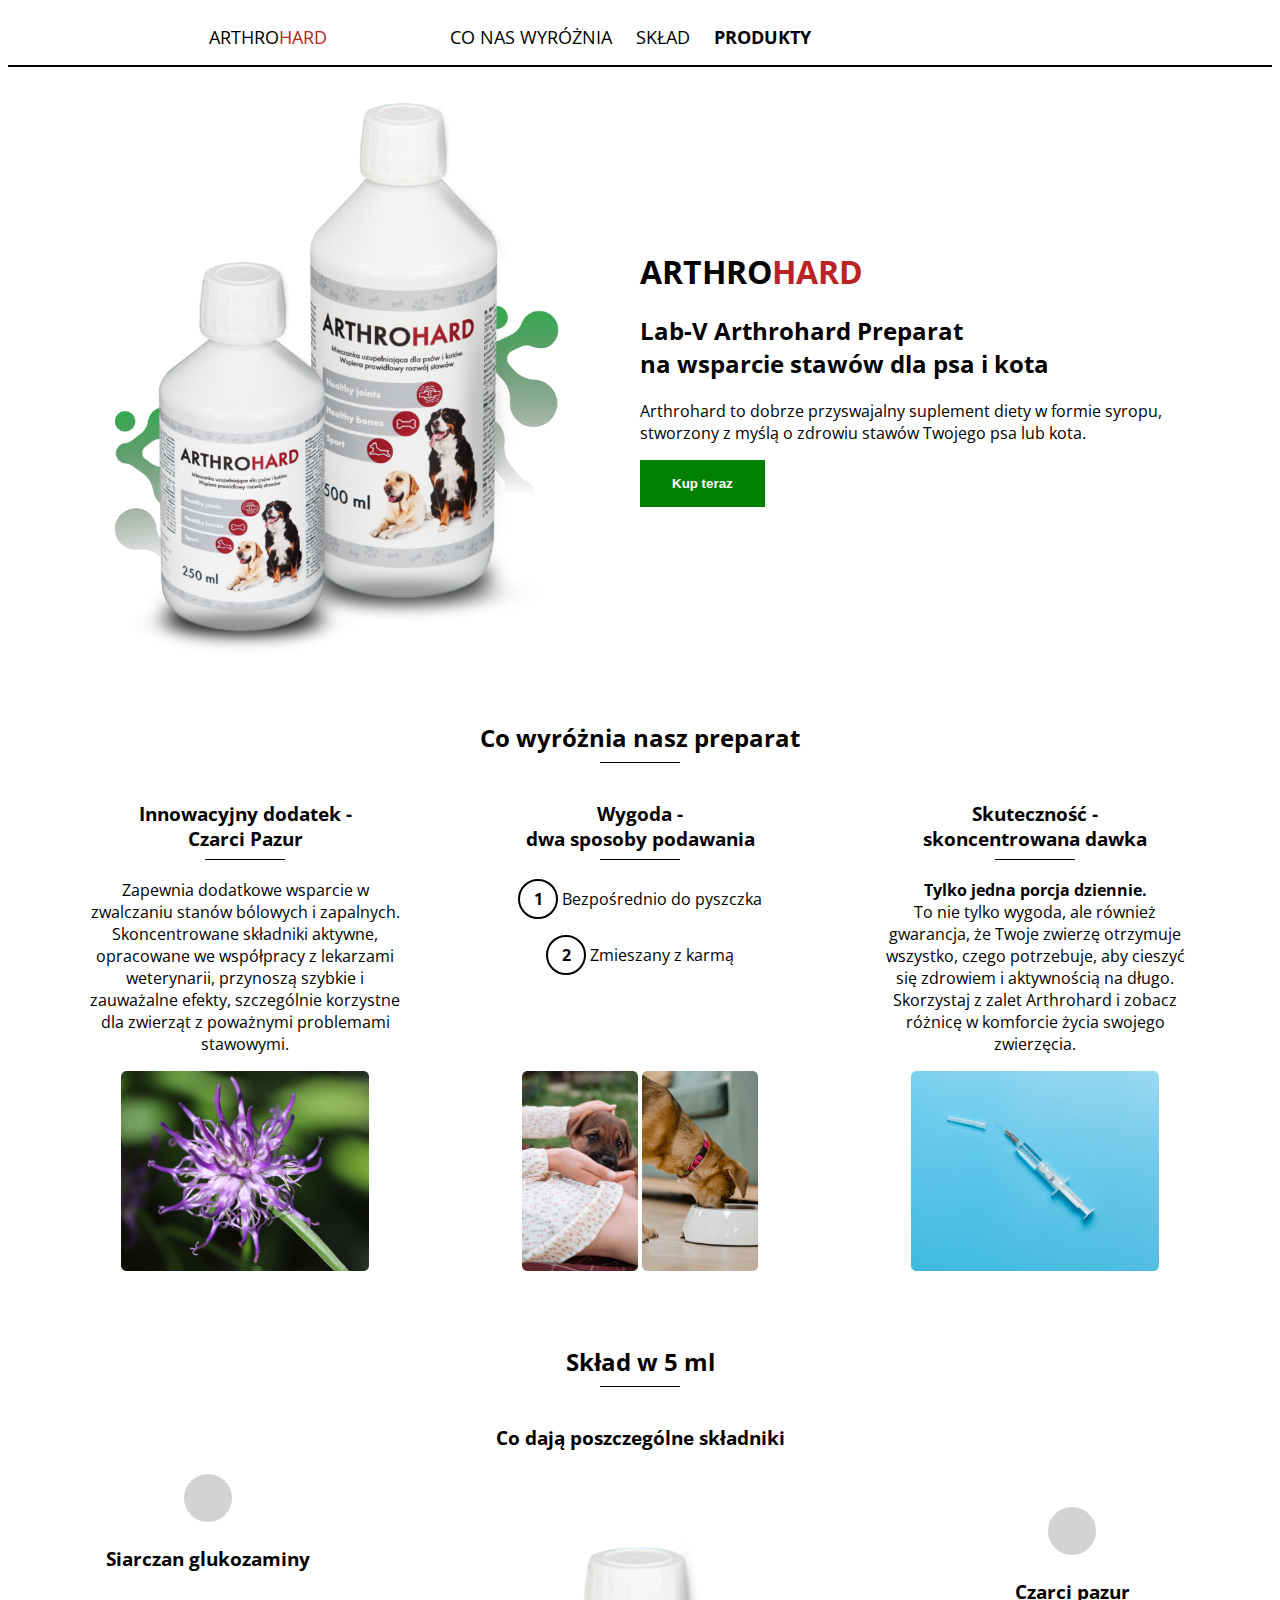
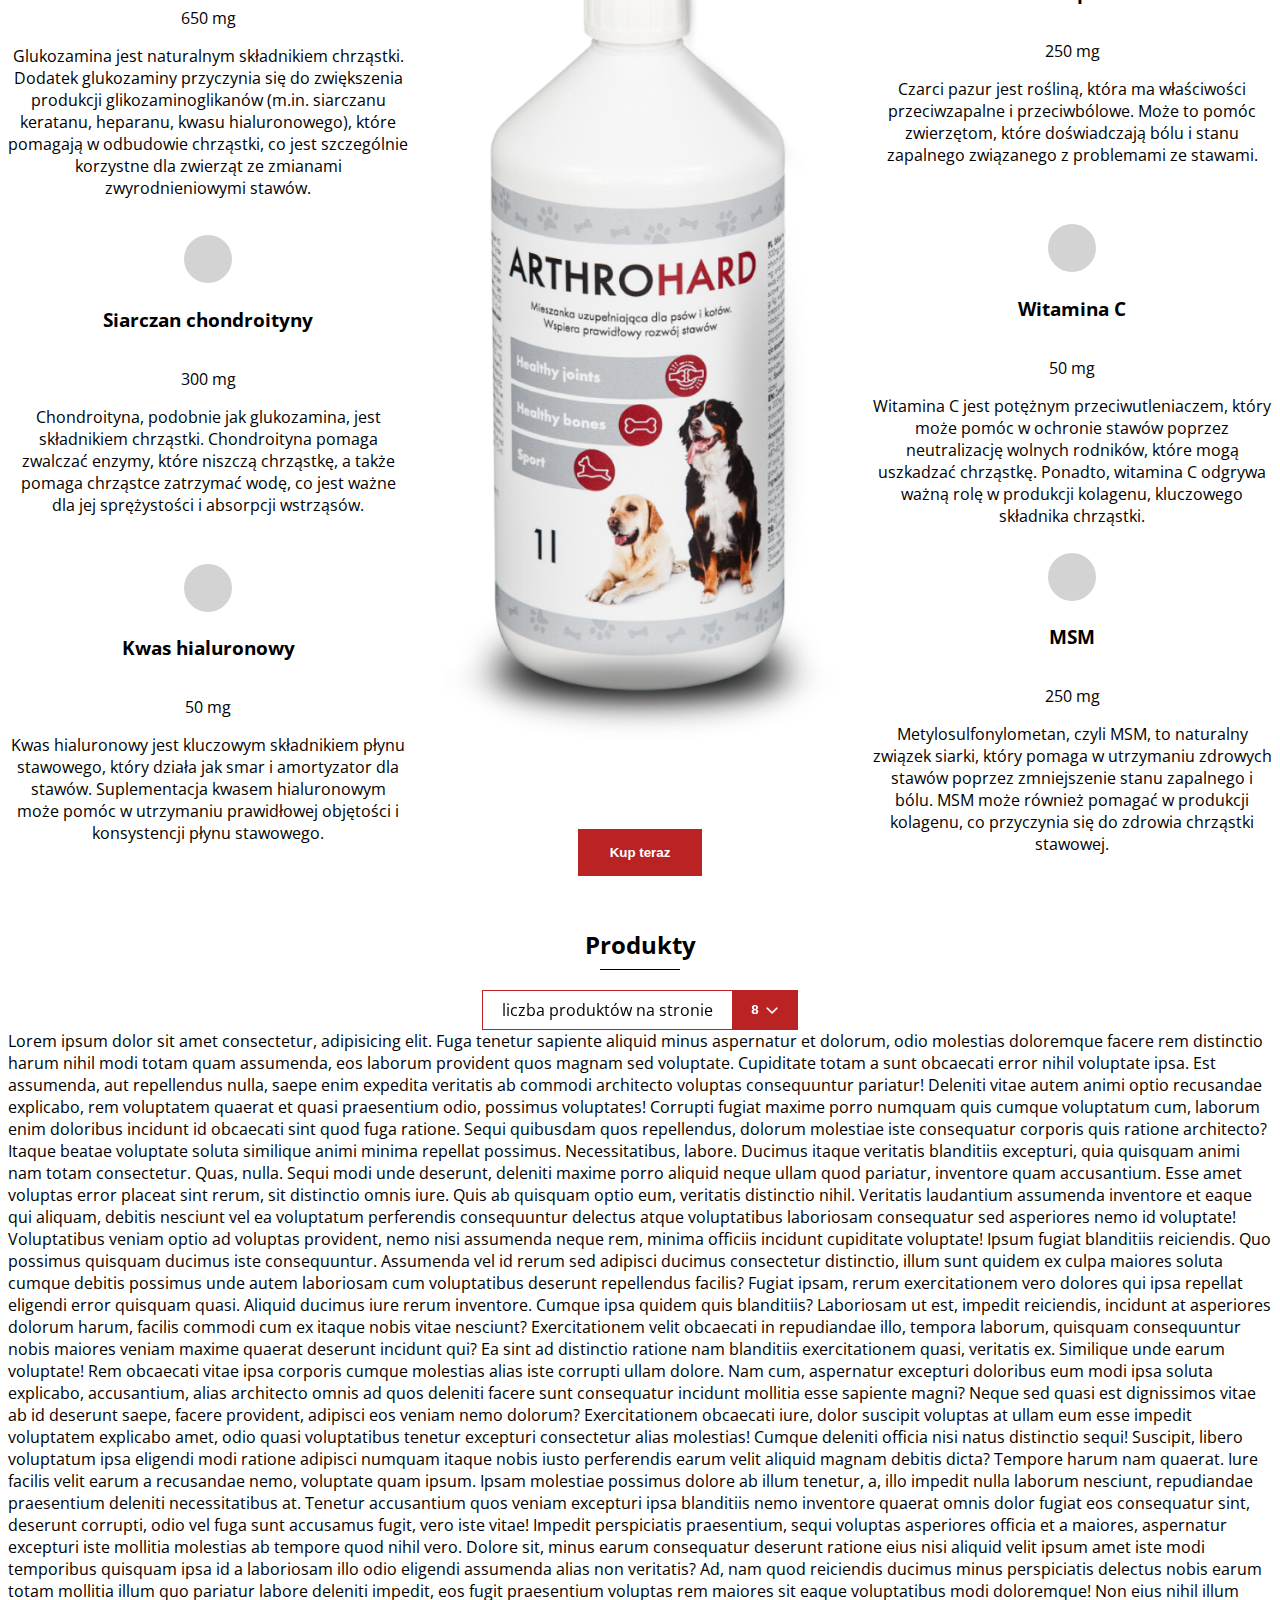
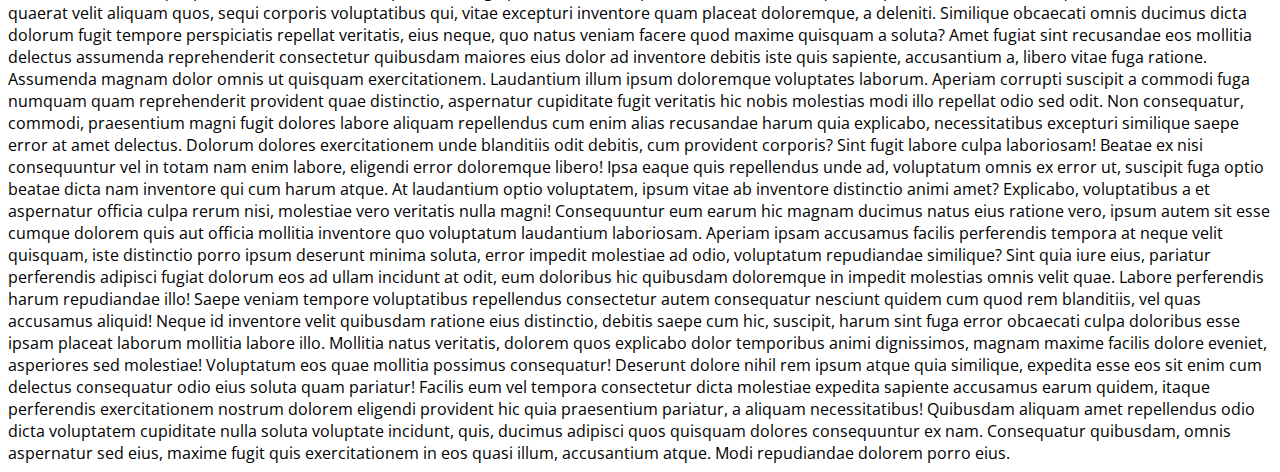
==== Zadanie 01/index.html @ 2ab24197 "ver 1.0" ====
<!DOCTYPE html>
<html lang="pl">
<head>
    <meta charset="UTF-8">
    <meta name="viewport" content="width=device-width, initial-scale=1.0">
    <title>ARTHROHARD</title>
    <link rel="preconnect" href="https://fonts.googleapis.com">
    <link rel="preconnect" href="https://fonts.gstatic.com" crossorigin>
    <link href="https://fonts.googleapis.com/css2?family=Open+Sans&family=Roboto:wght@400;700&display=swap" rel="stylesheet">
    <link rel="stylesheet" href="styles/styles.css">
</head>
<body>
    <header>
        <div id="logo">
            <span id="logo-scroll-to-top">ARTHRO<span class="logo-red-substring">HARD</span></span>
        </div>
        <nav>
            <ul>
                <li id="nav-stand-out-item">CO NAS <br class="br-hidden-by-default">WYRÓŻNIA</li>
                <li id="nav-ingredients-item">SKŁAD</li>
                <li id="nav-products-item"><strong>PRODUKTY</strong></li>
            </ul>
        </nav>
    </header>
    <div id="body-flex-wrapper">
        <div id="body-wrapper">
            <main id="top">
                <div id="main-img">
                    <img src="images/main-product.png" alt="Produkt marki ARTHROHARD">
                </div>
                <div id="main-info">
                    <div id="main-info-wrapper">
                        <h1>ARTHRO<span class="logo-red-substring">HARD</span></h1>
                        <h2>Lab-V Arthrohard Preparat
                            <br class="main-header-line-break">
                            na wsparcie stawów dla psa i&nbsp;kota
                        </h2>
                        <p>Arthrohard to dobrze przyswajalny suplement diety w formie syropu,
                            <br class="main-line-break">
                            stworzony z myślą o zdrowiu stawów Twojego psa lub kota.
                        </p>
                        <button id="buy-now-button">Kup teraz</button>
                    </div>
                </div>
            </main>
            <section id="stand-out">
                <div class="section-h2-wrapper">
                    <h2>Co wyróżnia nasz preparat</h2>
                </div>
                <div class="section-content">
                    <div class="stand-out-flex-wrapper">
                        <div class="stand-out-item" data-data="innovative">
                            <h3>Innowacyjny dodatek -
                            <br>Czarci Pazur</h3>
                            <p>
                                Zapewnia dodatkowe wsparcie w zwalczaniu stanów bólowych i zapalnych. Skoncentrowane składniki aktywne, opracowane we współpracy z lekarzami weterynarii, przynoszą szybkie i zauważalne efekty, szczególnie korzystne dla zwierząt z poważnymi problemami stawowymi.
                            </p>
                            <div class="stand-out-img-direct hide unactive-border-bottom">
                                <img src="images/stand-out-innovative.png" alt="Czarci Pazur">
                            </div>
                        </div>
                        <div class="stand-out-item" data-data="comfort">
                            <h3>Wygoda -
                            <br>dwa sposoby podawania</h3>
                            <ol>
                                <li><span class="numberCircle">1</span> Bezpośrednio do pyszczka</li>
                                <li><div class="numberCircle">2</div> Zmieszany z karmą</li>
                            </ol>
                            <div class="stand-out-img-direct hide unactive-border-bottom">
                                <img src="images/stand-out-comfort-1.png" alt="Pies">
                                <img src="images/stand-out-comfort-2.png" alt="Pies">
                            </div>
                        </div>
                        <div class="stand-out-item" data-data="efficiency">
                            <h3>Skuteczność -
                            <br>skoncentrowana dawka</h3>
                            <p>
                                <strong>Tylko jedna porcja dziennie.</strong>
                                <br>To nie tylko wygoda, ale również gwarancja, że Twoje zwierzę otrzymuje wszystko, czego potrzebuje, aby cieszyć się zdrowiem i aktywnością na długo. Skorzystaj z zalet Arthrohard i zobacz różnicę w komforcie życia swojego zwierzęcia.
                            </p>
                            <div class="stand-out-img-direct hide unactive-border-bottom">
                                <img src="images/stand-out-efficiency.png" alt="Strzykawka">
                            </div>
                        </div>
                    </div>
                    <div class="section-images">
                        <div class="stand-out-item unactive-border-bottom" data-data="innovative">
                            <img src="images/stand-out-innovative.png" alt="Czarci Pazur">
                        </div>
                        <div class="stand-out-item unactive-border-bottom" data-data="comfort">
                            <img src="images/stand-out-comfort-1.png" alt="Pies">
                            <img src="images/stand-out-comfort-2.png" alt="Pies">
                        </div>
                        <div class="stand-out-item unactive-border-bottom" data-data="efficiency">
                            <img src="images/stand-out-efficiency.png" alt="Strzykawka">
                        </div>
                    </div>
                </div>
            </section>
            <section id="ingredients">
                <div class="section-h2-wrapper">
                    <h2>Skład w&nbsp;5&nbsp;ml</h2>
                </div>
                <h3>Co dają poszczególne składniki</h3>
                <div class="section-content">
                    <div class="ingredients-item grid-ingredients-i1">
                        <span class="dot"></span>
                        <div class="bottom-transition-tracker grid-unactive-border-bottom"><h3>Siarczan glukozaminy</h3></div>
                        <p>650 mg</p>
                        <p>
                            Glukozamina jest naturalnym składnikiem chrząstki. Dodatek glukozaminy przyczynia się do zwiększenia produkcji glikozaminoglikanów (m.in. siarczanu keratanu, heparanu, kwasu hialuronowego), które pomagają w odbudowie chrząstki, co jest szczególnie korzystne dla zwierząt ze zmianami zwyrodnieniowymi stawów.
                        </p>
                    </div>
                    <div class="ingredients-item grid-ingredients-i2">
                        <span class="dot"></span>
                        <div class="bottom-transition-tracker grid-unactive-border-bottom"><h3>Siarczan chondroityny</h3></div>
                        <p>300 mg</p>
                        <p>
                            Chondroityna, podobnie jak glukozamina, jest składnikiem chrząstki. Chondroityna pomaga zwalczać enzymy, które niszczą chrząstkę, a także pomaga chrząstce zatrzymać wodę, co jest ważne dla jej sprężystości i absorpcji wstrząsów.
                        </p>
                    </div>
                    <div class="ingredients-item grid-ingredients-i3">
                        <span class="dot"></span>
                        <div class="bottom-transition-tracker grid-unactive-border-bottom"><h3>Kwas hialuronowy</h3></div>
                        <p>50 mg</p>
                        <p>
                            Kwas hialuronowy jest kluczowym składnikiem płynu stawowego, który działa jak smar i amortyzator dla stawów. Suplementacja kwasem hialuronowym może pomóc w utrzymaniu prawidłowej objętości i konsystencji płynu stawowego.
                        </p>
                    </div>
                    <div class="ingredients-img grid-ingredients-img">
                        <img src="images/ingredients-bottle.png" alt="Butelka ARTHROHARD">
                        <div><button id="buy-now-button2">Kup teraz</button></div>
                    </div>
                    <div class="ingredients-item grid-ingredients-i4">
                        <span class="dot"></span>
                        <div class="bottom-transition-tracker grid-unactive-border-bottom"><h3>Czarci pazur</h3></div>
                        <p>250 mg</p>
                        <p>
                            Czarci pazur jest rośliną, która ma właściwości przeciwzapalne i przeciwbólowe. Może to pomóc zwierzętom, które doświadczają bólu i stanu zapalnego związanego z problemami ze stawami.
                        </p>
                    </div>
                    <div class="ingredients-item grid-ingredients-i5">
                        <span class="dot"></span>
                        <div class="bottom-transition-tracker grid-unactive-border-bottom"><h3>Witamina C</h3></div>
                        <p>50 mg</p>
                        <p>
                            Witamina C jest potężnym przeciwutleniaczem, który może pomóc w ochronie stawów poprzez neutralizację wolnych rodników, które mogą uszkadzać chrząstkę. Ponadto, witamina C odgrywa ważną rolę w produkcji kolagenu, kluczowego składnika chrząstki.
                        </p>
                    </div>
                    <div class="ingredients-item grid-ingredients-i6">
                        <span class="dot"></span>
                        <div class="bottom-transition-tracker grid-unactive-border-bottom"><h3>MSM</h3></div>
                        <p>250 mg</p>
                        <p>
                            Metylosulfonylometan, czyli MSM, to naturalny związek siarki, który pomaga w utrzymaniu zdrowych stawów poprzez zmniejszenie stanu zapalnego i bólu. MSM może również pomagać w produkcji kolagenu, co przyczynia się do zdrowia chrząstki stawowej.
                        </p>
                    </div>
                </div>
            </section>
            <section id="products">
                <div class="section-h2-wrapper">
                    <h2>Produkty</h2>
                </div>
                <div class="section-content">
                    <div id="num-of-viewed-products">
                        <div id="dropdown-pseudo-form">
                            <div id="dropdown-button-wrapper">
                                <div id="num-of-viewed-products-text">liczba produktów na stronie</div>
                                <button id="dropdown-button">8 <img src="images/dropdown-icon.png" alt="Menu icon"></button>
                            </div>
                            <div id="dropdown-items" class="hide-dropdown">
                                <div id="dropdown-item1">2</div>
                                <div id="dropdown-item2">4</div>
                                <div id="dropdown-item3">8</div>
                                <div id="dropdown-item4">16</div>
                            </div>
                        </div>
                    </div>
                    <div id="flex-products-wrapper">
                        
                    </div>
                    Lorem ipsum dolor sit amet consectetur, adipisicing elit. Fuga tenetur sapiente aliquid minus aspernatur et dolorum, odio molestias doloremque facere rem distinctio harum nihil modi totam quam assumenda, eos laborum provident quos magnam sed voluptate. Cupiditate totam a sunt obcaecati error nihil voluptate ipsa. Est assumenda, aut repellendus nulla, saepe enim expedita veritatis ab commodi architecto voluptas consequuntur pariatur! Deleniti vitae autem animi optio recusandae explicabo, rem voluptatem quaerat et quasi praesentium odio, possimus voluptates! Corrupti fugiat maxime porro numquam quis cumque voluptatum cum, laborum enim doloribus incidunt id obcaecati sint quod fuga ratione. Sequi quibusdam quos repellendus, dolorum molestiae iste consequatur corporis quis ratione architecto? Itaque beatae voluptate soluta similique animi minima repellat possimus. Necessitatibus, labore. Ducimus itaque veritatis blanditiis excepturi, quia quisquam animi nam totam consectetur. Quas, nulla. Sequi modi unde deserunt, deleniti maxime porro aliquid neque ullam quod pariatur, inventore quam accusantium. Esse amet voluptas error placeat sint rerum, sit distinctio omnis iure. Quis ab quisquam optio eum, veritatis distinctio nihil. Veritatis laudantium assumenda inventore et eaque qui aliquam, debitis nesciunt vel ea voluptatum perferendis consequuntur delectus atque voluptatibus laboriosam consequatur sed asperiores nemo id voluptate! Voluptatibus veniam optio ad voluptas provident, nemo nisi assumenda neque rem, minima officiis incidunt cupiditate voluptate! Ipsum fugiat blanditiis reiciendis. Quo possimus quisquam ducimus iste consequuntur. Assumenda vel id rerum sed adipisci ducimus consectetur distinctio, illum sunt quidem ex culpa maiores soluta cumque debitis possimus unde autem laboriosam cum voluptatibus deserunt repellendus facilis? Fugiat ipsam, rerum exercitationem vero dolores qui ipsa repellat eligendi error quisquam quasi. Aliquid ducimus iure rerum inventore. Cumque ipsa quidem quis blanditiis? Laboriosam ut est, impedit reiciendis, incidunt at asperiores dolorum harum, facilis commodi cum ex itaque nobis vitae nesciunt? Exercitationem velit obcaecati in repudiandae illo, tempora laborum, quisquam consequuntur nobis maiores veniam maxime quaerat deserunt incidunt qui? Ea sint ad distinctio ratione nam blanditiis exercitationem quasi, veritatis ex. Similique unde earum voluptate! Rem obcaecati vitae ipsa corporis cumque molestias alias iste corrupti ullam dolore. Nam cum, aspernatur excepturi doloribus eum modi ipsa soluta explicabo, accusantium, alias architecto omnis ad quos deleniti facere sunt consequatur incidunt mollitia esse sapiente magni? Neque sed quasi est dignissimos vitae ab id deserunt saepe, facere provident, adipisci eos veniam nemo dolorum? Exercitationem obcaecati iure, dolor suscipit voluptas at ullam eum esse impedit voluptatem explicabo amet, odio quasi voluptatibus tenetur excepturi consectetur alias molestias! Cumque deleniti officia nisi natus distinctio sequi! Suscipit, libero voluptatum ipsa eligendi modi ratione adipisci numquam itaque nobis iusto perferendis earum velit aliquid magnam debitis dicta? Tempore harum nam quaerat. Iure facilis velit earum a recusandae nemo, voluptate quam ipsum. Ipsam molestiae possimus dolore ab illum tenetur, a, illo impedit nulla laborum nesciunt, repudiandae praesentium deleniti necessitatibus at. Tenetur accusantium quos veniam excepturi ipsa blanditiis nemo inventore quaerat omnis dolor fugiat eos consequatur sint, deserunt corrupti, odio vel fuga sunt accusamus fugit, vero iste vitae! Impedit perspiciatis praesentium, sequi voluptas asperiores officia et a maiores, aspernatur excepturi iste mollitia molestias ab tempore quod nihil vero. Dolore sit, minus earum consequatur deserunt ratione eius nisi aliquid velit ipsum amet iste modi temporibus quisquam ipsa id a laboriosam illo odio eligendi assumenda alias non veritatis? Ad, nam quod reiciendis ducimus minus perspiciatis delectus nobis earum totam mollitia illum quo pariatur labore deleniti impedit, eos fugit praesentium voluptas rem maiores sit eaque voluptatibus modi doloremque! Non eius nihil illum quaerat velit aliquam quos, sequi corporis voluptatibus qui, vitae excepturi inventore quam placeat doloremque, a deleniti. Similique obcaecati omnis ducimus dicta dolorum fugit tempore perspiciatis repellat veritatis, eius neque, quo natus veniam facere quod maxime quisquam a soluta? Amet fugiat sint recusandae eos mollitia delectus assumenda reprehenderit consectetur quibusdam maiores eius dolor ad inventore debitis iste quis sapiente, accusantium a, libero vitae fuga ratione. Assumenda magnam dolor omnis ut quisquam exercitationem. Laudantium illum ipsum doloremque voluptates laborum. Aperiam corrupti suscipit a commodi fuga numquam quam reprehenderit provident quae distinctio, aspernatur cupiditate fugit veritatis hic nobis molestias modi illo repellat odio sed odit. Non consequatur, commodi, praesentium magni fugit dolores labore aliquam repellendus cum enim alias recusandae harum quia explicabo, necessitatibus excepturi similique saepe error at amet delectus. Dolorum dolores exercitationem unde blanditiis odit debitis, cum provident corporis? Sint fugit labore culpa laboriosam! Beatae ex nisi consequuntur vel in totam nam enim labore, eligendi error doloremque libero! Ipsa eaque quis repellendus unde ad, voluptatum omnis ex error ut, suscipit fuga optio beatae dicta nam inventore qui cum harum atque. At laudantium optio voluptatem, ipsum vitae ab inventore distinctio animi amet? Explicabo, voluptatibus a et aspernatur officia culpa rerum nisi, molestiae vero veritatis nulla magni! Consequuntur eum earum hic magnam ducimus natus eius ratione vero, ipsum autem sit esse cumque dolorem quis aut officia mollitia inventore quo voluptatum laudantium laboriosam. Aperiam ipsam accusamus facilis perferendis tempora at neque velit quisquam, iste distinctio porro ipsum deserunt minima soluta, error impedit molestiae ad odio, voluptatum repudiandae similique? Sint quia iure eius, pariatur perferendis adipisci fugiat dolorum eos ad ullam incidunt at odit, eum doloribus hic quibusdam doloremque in impedit molestias omnis velit quae. Labore perferendis harum repudiandae illo! Saepe veniam tempore voluptatibus repellendus consectetur autem consequatur nesciunt quidem cum quod rem blanditiis, vel quas accusamus aliquid! Neque id inventore velit quibusdam ratione eius distinctio, debitis saepe cum hic, suscipit, harum sint fuga error obcaecati culpa doloribus esse ipsam placeat laborum mollitia labore illo. Mollitia natus veritatis, dolorem quos explicabo dolor temporibus animi dignissimos, magnam maxime facilis dolore eveniet, asperiores sed molestiae! Voluptatum eos quae mollitia possimus consequatur! Deserunt dolore nihil rem ipsum atque quia similique, expedita esse eos sit enim cum delectus consequatur odio eius soluta quam pariatur! Facilis eum vel tempora consectetur dicta molestiae expedita sapiente accusamus earum quidem, itaque perferendis exercitationem nostrum dolorem eligendi provident hic quia praesentium pariatur, a aliquam necessitatibus! Quibusdam aliquam amet repellendus odio dicta voluptatem cupiditate nulla soluta voluptate incidunt, quis, ducimus adipisci quos quisquam dolores consequuntur ex nam. Consequatur quibusdam, omnis aspernatur sed eius, maxime fugit quis exercitationem in eos quasi illum, accusantium atque. Modi repudiandae dolorem porro eius.
                </div>
            </section>
        </div>
    </div>
    <script src="scripts/scripts.js"></script>
</body>
</html>
---- Zadanie 01/styles/styles.css ----
:root {
    --red: rgb(185, 35, 35);
}

body {
    font-family: "Open Sans", sans-serif;
}

img {
    max-width: 100%;
}

.hide {
    display: none !important;
}

header {
    display: flex;
    border-bottom: 2px solid black;
    padding: 1rem;
    position: sticky;
    top: 0;
    background: white;
}

#logo-scroll-to-top {
    cursor: pointer;
}

.logo-red-substring { 
    color: var(--red);
}

nav li {
    text-decoration: transparent;
    cursor: pointer;
    transition: text-decoration ease 0.5s;
}

.br-hidden-by-default {
    display: none;
}

nav ul {
    list-style-type: none;
    padding-left: 0;
    margin: 0;
    display: flex;
    gap: 1.5rem;
}

.active {
    text-decoration: underline;
    text-underline-offset: 0.3rem;
    text-decoration-thickness: 0.1rem;
}

#body-wrapper {
    display: flex;
    flex-direction: column;
    row-gap: 2rem;
}

main {
    display: flex;
}

#main-img {
    width: 50%;
}

#main-info {
    width: 50%;
}

#buy-now-button {
    background-color: green;
    border: none;
    color: white;
    padding: 1rem 2rem;
    cursor: pointer;
    font-weight: bold;
}

.section-h2-wrapper {
    display: flex;
    justify-content: center;
}

section h2::after {
    content: "";
    display: block;
    width: 5rem;
    height: 0.5rem;
    margin: 0 auto;
    border-bottom: 0.1rem solid black;
}

#stand-out .stand-out-flex-wrapper {
    display: flex;
    justify-content: space-evenly;
}

.stand-out-item h3::after {
    content: "";
    display: block;
    width: 5rem;
    height: 0.5rem;
    margin: 0 auto;
    border-bottom: 0.1rem solid black;
}

#stand-out .section-images {
    display: flex;
    justify-content: space-evenly;
}

.stand-out-item {
    flex-grow: 0;
    flex-shrink: 0;
    text-align: center;
}

.stand-out-item ol {
    list-style-type: none;
    padding-left: 0;
    display: flex;
    flex-direction: column;
    gap: 1rem;
}

.numberCircle {
    width: 4ch;
    aspect-ratio: 1 / 1;
    border: 2px solid black;
    border-radius: 50%;
    display: inline-flex;
    align-items: center;
    justify-content: center;
    font-weight: bold;
}

.active-border-bottom {
    padding-bottom: 0.5rem;
    border-bottom: 0.1rem solid black;
    margin-bottom: 0.5rem;
}

.unactive-border-bottom {
    padding-bottom: 0.5rem;
    border-bottom: 0.1rem solid white;
    margin-bottom: 0.5rem;
}

.bottom-transition-tracker {
    transition: border-bottom-color ease 0.5s;
}

.grid-active-border-bottom {
    border-bottom: 0.1rem solid black;
}

.grid-unactive-border-bottom {
    border-bottom: 0.1rem solid white;
}

.grid-ingredients-i1 {
    grid-area: i1;
}

.grid-ingredients-i2 {
    grid-area: i2;
}

.grid-ingredients-i3 {
    grid-area: i3;
}

.grid-ingredients-img {
    grid-area: img;
}

.grid-ingredients-i4 {
    grid-area: i4;
}

.grid-ingredients-i5 {
    grid-area: i5;
}

.grid-ingredients-i6 {
    grid-area: i6;
}

#ingredients .section-content {
    display: grid;
    grid-template-areas: 
        'i1 i4'
        'i2 i5'
        'i3 i6';
    justify-items: center;
    align-items: center;
}

.ingredients-item {
    max-width: 400px;
}

.ingredients-img {
    display: none;
}

#ingredients .section-content, #ingredients > h3 {
    text-align: center;
}

.dot {
    display: inline-block;
    height: 3rem;
    width: 3rem;
    background-color: lightgray;
    border-radius: 50%;
}

#buy-now-button2 {
    background-color: var(--red);
    border: none;
    color: white;
    padding: 1rem 2rem;
    cursor: pointer;
    font-weight: bold;
}

#num-of-viewed-products {
    display: flex;
    justify-content: center;
}

#dropdown-button-wrapper {
    border: 1px solid var(--red);
    display: flex;
}

#dropdown-pseudo-form {
    position: relative;
}

#num-of-viewed-products-text {
    padding: 0.5rem 1.2rem;
}

#dropdown-button {
    background-color: var(--red);
    color: white;
    padding: 0.5rem 1.2rem;
    cursor: pointer;
    font-weight: bold;
    border: none;
}

#dropdown-button img {
    height: 1ch;
    margin-left: 0.5ch;
}

#dropdown-button:hover {
    background-color: rgb(145, 35, 35);
}

#dropdown-items {
    position: absolute;
    overflow: auto;
    min-width: 12ch;
    color: white;
    font-weight: bold;
    text-align: center;
    background-color: rgb(145, 35, 35);
    right: 0;
}

#dropdown-items > div {
    cursor: pointer;
    padding: 0.3rem;
}

#dropdown-items > div:hover {
    background-color: var(--red);
}

.hide-dropdown {
    display: none;
}

.show-dropdown {
    display: block;
}

@media (max-width: 799px) {

    header {
        gap: 1rem;
    }

    nav ul {
        gap: 1rem;
    }

    main {
        flex-direction: column;
        align-items: center;
        gap: 1rem;
    }

    #main-img {
        order: 2;
    }

    #main-info {
        width: auto;
        text-align: center;
    }

    #stand-out .stand-out-flex-wrapper {
        flex-direction: column;
    }

    #stand-out .section-images {
        flex-direction: column;
    }

    .stand-out-img-direct {
        transition: border-bottom-color ease 0.5s;
    }

    .stand-out-img-direct img {
        max-width: 50%;
    }

    .stand-out-flex-wrapper .stand-out-item:nth-child(2) .stand-out-img-direct img {
        max-width: calc(50% / 2);
    }

    #ingredients .section-content {
        column-gap: 5%;
    }

}

@media (max-width: 500px) {

    header {
        flex-direction: column;
    }

    .active {
        text-underline-offset: 0.1rem;
        text-decoration-thickness: 0.1rem;
    }

    .br-hidden-by-default {
        display: block;
    }

    main {
        justify-content: flex-start;
    }

    .main-line-break {
        display: none;
    }

    .stand-out-img-direct img {
        max-width: 70%;
    }

    .stand-out-flex-wrapper .stand-out-item:nth-child(2) .stand-out-img-direct img {
        max-width: calc(70% / 2);
    }

    #ingredients .section-content {
        grid-template-areas: 
            'i1' 'i2' 'i3' 'i4' 'i5' 'i6';
        
    }

    #dropdown-button-wrapper {
        flex-direction: column;
    }

    #dropdown-items {
        left: 0;
    }

}

@media (max-width: 325px) {

    .main-header-line-break {
        display: none;
    }

}

@media (min-width: 799px) {

    header {
        font-size: 1.15rem;
    }

    #logo {
        margin-left: 10%;
    }

    header nav {
        margin-left: 10%;
    }

    #main-img img {
        width: 75%;
        display: block;
        margin-left: 15%;
    }

    #main-info {
        display: flex;
        align-items: center;
    }

    .main-line-break {
        display: none;
    }

    .stand-out-item {
        width: calc(100% / 3);
    }

    .stand-out-item img {
        height: 180px;
    }

    .section-images .stand-out-item {
        transition: border-bottom-color ease 0.5s;
    }

}

@media (min-width: 1000px) {

    #logo {
        margin-left: 15%;
    }

    .main-line-break {
        display: block;
    }

    .stand-out-item {
        width: calc(100% / 4);
    }

    .stand-out-item img {
        height: 200px;
    }

    #ingredients .section-content {
        padding-left: 5%;
        padding-right: 5%;
    }

}

@media (min-width: 1200px) {

    #ingredients .section-content {
        grid-template-areas: 
            'i1 img i4'
            'i2 img i5'
            'i3 img i6';
    }

    .ingredients-img {
        display: block;
    }

    #ingredients .section-content {
        padding-left: 0;
        padding-right: 0;
    }

}

@media (min-width: 1400px) {

    header {
        font-size: 1.5rem;
    }

    #logo {
        margin-left: 20%;
    }

    #body-flex-wrapper {
        display: flex;
        justify-content: center;
    }

    #body-wrapper {
        row-gap: 3rem;
    }

    main h1 {
        font-size: 3rem;
    }

    main h2 {
        font-size: 2rem;
    }

    main p {
        font-size: 1.3rem;
    }

    #buy-now-button {
        font-size: 1.3rem;
    }

    .stand-out-item {
        width: calc(100% / 4.5);
    }

    .stand-out-item img {
        height: 250px;
    }

    #ingredients .section-content {
        padding-left: 5%;
        padding-right: 5%;
    }

    #buy-now-button2 {
        font-size: 1.3rem;
    }

}

@media (min-width: 1900px) {
    
    header {
        justify-content: center;
        gap: 7rem;
    }

    #logo {
        margin-left: 0;
    }

    header nav {
        margin-left: 0;
    }

    nav ul {
        gap: 2rem;
    }

    #body-wrapper {
        max-width: 1920px;
        row-gap: 4rem;
    }

    .stand-out-item {
        width: calc(100% / 5);
    }

    .stand-out-item img {
        height: 290px;
    }

}
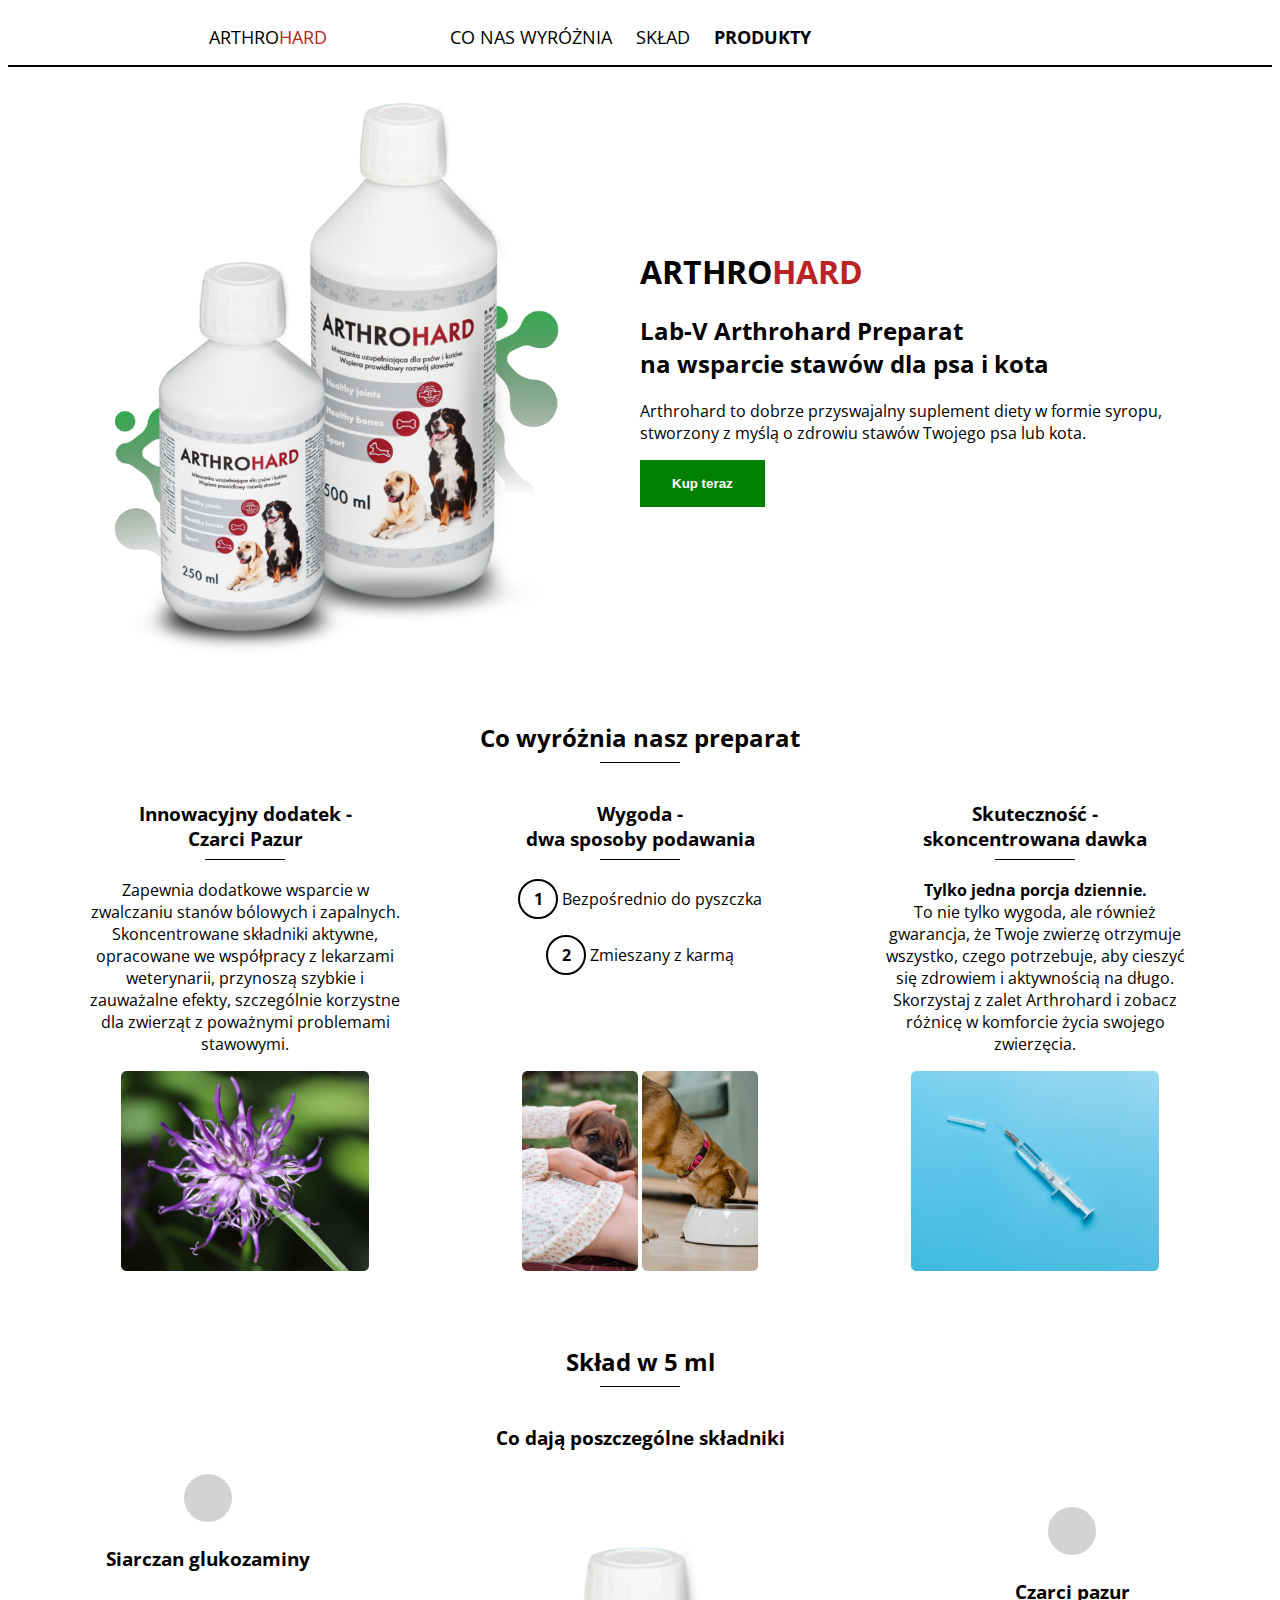
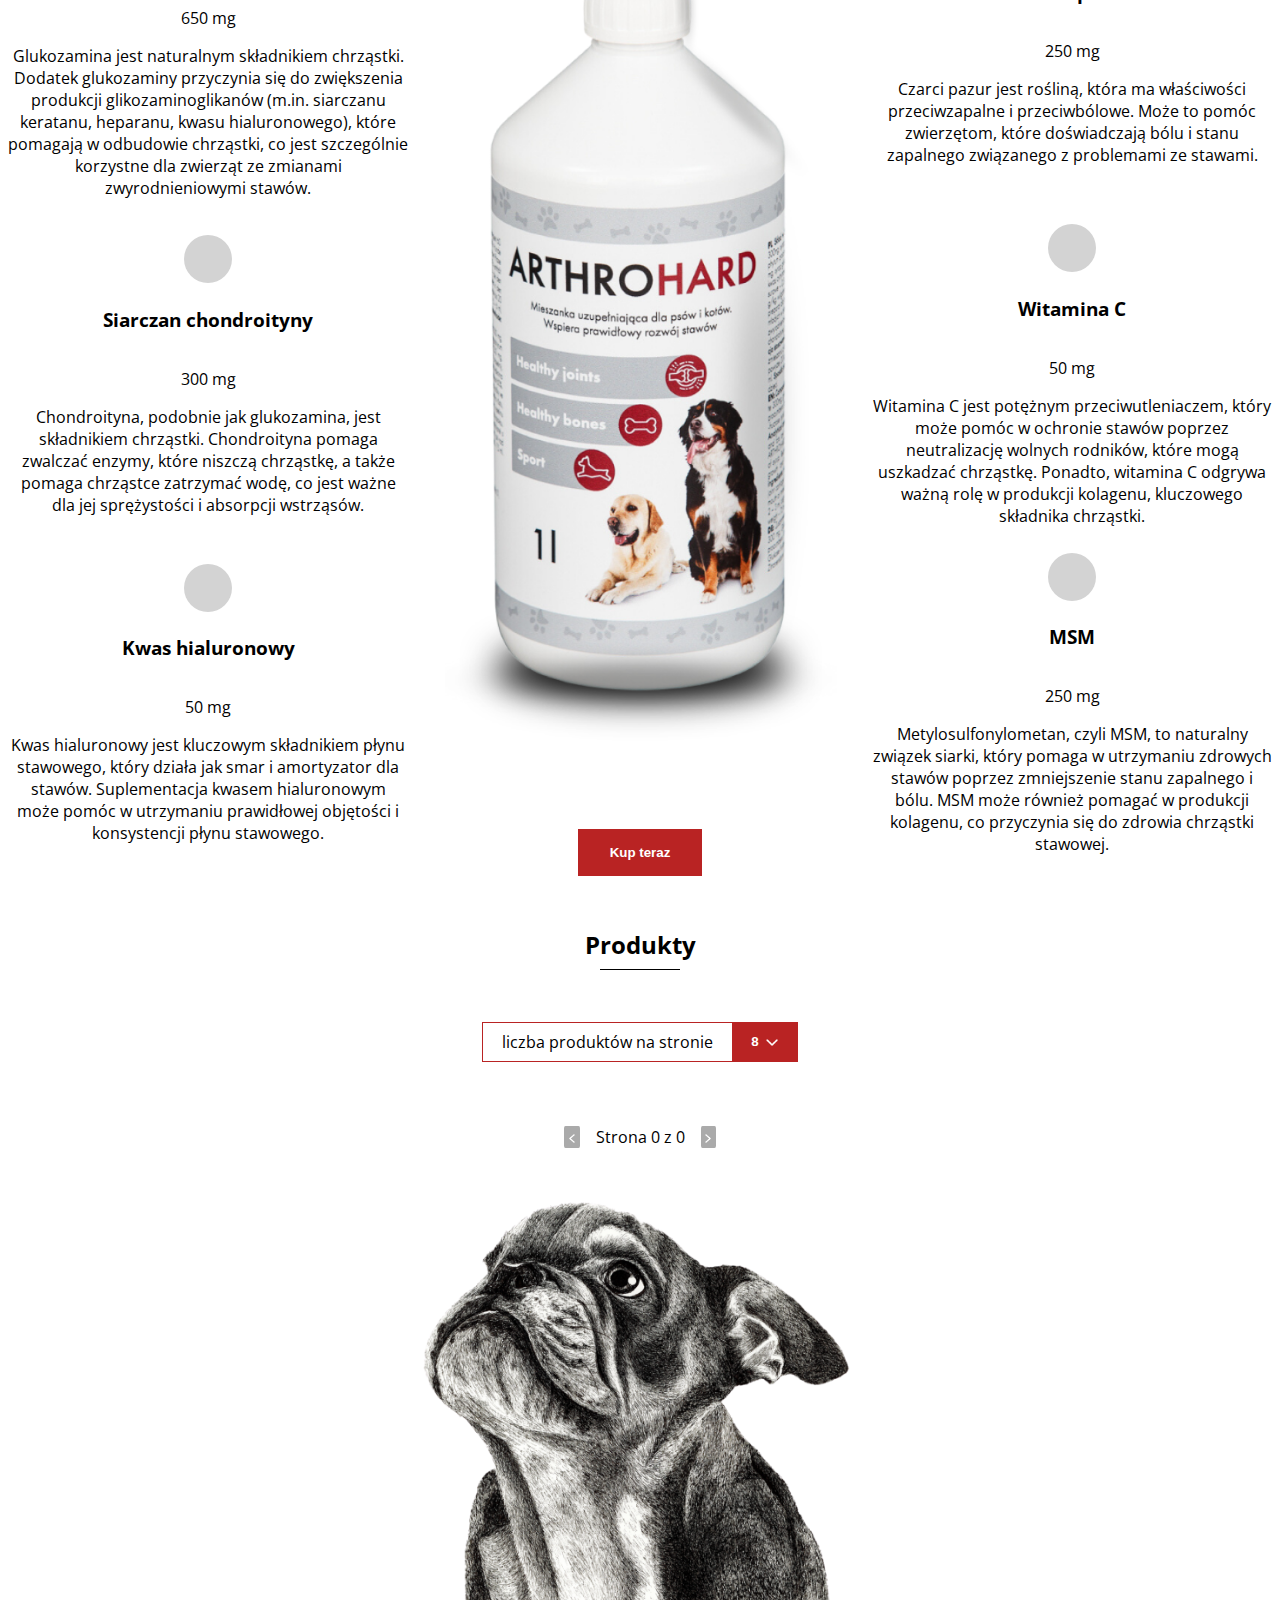
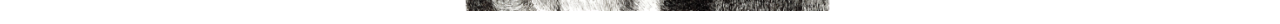
==== commit 1e574016: "ver 1.5" ====
--- a/Zadanie 01/index.html
+++ b/Zadanie 01/index.html
@@ -163,23 +163,32 @@
                 </div>
                 <div class="section-content">
                     <div id="num-of-viewed-products">
-                        <div id="dropdown-pseudo-form">
+                        <div id="dropdown-pseudo-form" class="noselect">
                             <div id="dropdown-button-wrapper">
                                 <div id="num-of-viewed-products-text">liczba produktów na stronie</div>
-                                <button id="dropdown-button">8 <img src="images/dropdown-icon.png" alt="Menu icon"></button>
+                                <button id="dropdown-button" data-value="8">8 <img src="images/dropdown-icon.png" alt="Menu icon"></button>
                             </div>
                             <div id="dropdown-items" class="hide-dropdown">
-                                <div id="dropdown-item1">2</div>
-                                <div id="dropdown-item2">4</div>
-                                <div id="dropdown-item3">8</div>
-                                <div id="dropdown-item4">16</div>
+                                <div id="dropdown-item1" data-value="2">2</div>
+                                <div id="dropdown-item2" data-value="4">4</div>
+                                <div id="dropdown-item3" data-value="8">8</div>
+                                <div id="dropdown-item4" data-value="16">16</div>
                             </div>
                         </div>
                     </div>
-                    <div id="flex-products-wrapper">
+                    <div id="grid-products-wrapper">
                         
                     </div>
-                    Lorem ipsum dolor sit amet consectetur, adipisicing elit. Fuga tenetur sapiente aliquid minus aspernatur et dolorum, odio molestias doloremque facere rem distinctio harum nihil modi totam quam assumenda, eos laborum provident quos magnam sed voluptate. Cupiditate totam a sunt obcaecati error nihil voluptate ipsa. Est assumenda, aut repellendus nulla, saepe enim expedita veritatis ab commodi architecto voluptas consequuntur pariatur! Deleniti vitae autem animi optio recusandae explicabo, rem voluptatem quaerat et quasi praesentium odio, possimus voluptates! Corrupti fugiat maxime porro numquam quis cumque voluptatum cum, laborum enim doloribus incidunt id obcaecati sint quod fuga ratione. Sequi quibusdam quos repellendus, dolorum molestiae iste consequatur corporis quis ratione architecto? Itaque beatae voluptate soluta similique animi minima repellat possimus. Necessitatibus, labore. Ducimus itaque veritatis blanditiis excepturi, quia quisquam animi nam totam consectetur. Quas, nulla. Sequi modi unde deserunt, deleniti maxime porro aliquid neque ullam quod pariatur, inventore quam accusantium. Esse amet voluptas error placeat sint rerum, sit distinctio omnis iure. Quis ab quisquam optio eum, veritatis distinctio nihil. Veritatis laudantium assumenda inventore et eaque qui aliquam, debitis nesciunt vel ea voluptatum perferendis consequuntur delectus atque voluptatibus laboriosam consequatur sed asperiores nemo id voluptate! Voluptatibus veniam optio ad voluptas provident, nemo nisi assumenda neque rem, minima officiis incidunt cupiditate voluptate! Ipsum fugiat blanditiis reiciendis. Quo possimus quisquam ducimus iste consequuntur. Assumenda vel id rerum sed adipisci ducimus consectetur distinctio, illum sunt quidem ex culpa maiores soluta cumque debitis possimus unde autem laboriosam cum voluptatibus deserunt repellendus facilis? Fugiat ipsam, rerum exercitationem vero dolores qui ipsa repellat eligendi error quisquam quasi. Aliquid ducimus iure rerum inventore. Cumque ipsa quidem quis blanditiis? Laboriosam ut est, impedit reiciendis, incidunt at asperiores dolorum harum, facilis commodi cum ex itaque nobis vitae nesciunt? Exercitationem velit obcaecati in repudiandae illo, tempora laborum, quisquam consequuntur nobis maiores veniam maxime quaerat deserunt incidunt qui? Ea sint ad distinctio ratione nam blanditiis exercitationem quasi, veritatis ex. Similique unde earum voluptate! Rem obcaecati vitae ipsa corporis cumque molestias alias iste corrupti ullam dolore. Nam cum, aspernatur excepturi doloribus eum modi ipsa soluta explicabo, accusantium, alias architecto omnis ad quos deleniti facere sunt consequatur incidunt mollitia esse sapiente magni? Neque sed quasi est dignissimos vitae ab id deserunt saepe, facere provident, adipisci eos veniam nemo dolorum? Exercitationem obcaecati iure, dolor suscipit voluptas at ullam eum esse impedit voluptatem explicabo amet, odio quasi voluptatibus tenetur excepturi consectetur alias molestias! Cumque deleniti officia nisi natus distinctio sequi! Suscipit, libero voluptatum ipsa eligendi modi ratione adipisci numquam itaque nobis iusto perferendis earum velit aliquid magnam debitis dicta? Tempore harum nam quaerat. Iure facilis velit earum a recusandae nemo, voluptate quam ipsum. Ipsam molestiae possimus dolore ab illum tenetur, a, illo impedit nulla laborum nesciunt, repudiandae praesentium deleniti necessitatibus at. Tenetur accusantium quos veniam excepturi ipsa blanditiis nemo inventore quaerat omnis dolor fugiat eos consequatur sint, deserunt corrupti, odio vel fuga sunt accusamus fugit, vero iste vitae! Impedit perspiciatis praesentium, sequi voluptas asperiores officia et a maiores, aspernatur excepturi iste mollitia molestias ab tempore quod nihil vero. Dolore sit, minus earum consequatur deserunt ratione eius nisi aliquid velit ipsum amet iste modi temporibus quisquam ipsa id a laboriosam illo odio eligendi assumenda alias non veritatis? Ad, nam quod reiciendis ducimus minus perspiciatis delectus nobis earum totam mollitia illum quo pariatur labore deleniti impedit, eos fugit praesentium voluptas rem maiores sit eaque voluptatibus modi doloremque! Non eius nihil illum quaerat velit aliquam quos, sequi corporis voluptatibus qui, vitae excepturi inventore quam placeat doloremque, a deleniti. Similique obcaecati omnis ducimus dicta dolorum fugit tempore perspiciatis repellat veritatis, eius neque, quo natus veniam facere quod maxime quisquam a soluta? Amet fugiat sint recusandae eos mollitia delectus assumenda reprehenderit consectetur quibusdam maiores eius dolor ad inventore debitis iste quis sapiente, accusantium a, libero vitae fuga ratione. Assumenda magnam dolor omnis ut quisquam exercitationem. Laudantium illum ipsum doloremque voluptates laborum. Aperiam corrupti suscipit a commodi fuga numquam quam reprehenderit provident quae distinctio, aspernatur cupiditate fugit veritatis hic nobis molestias modi illo repellat odio sed odit. Non consequatur, commodi, praesentium magni fugit dolores labore aliquam repellendus cum enim alias recusandae harum quia explicabo, necessitatibus excepturi similique saepe error at amet delectus. Dolorum dolores exercitationem unde blanditiis odit debitis, cum provident corporis? Sint fugit labore culpa laboriosam! Beatae ex nisi consequuntur vel in totam nam enim labore, eligendi error doloremque libero! Ipsa eaque quis repellendus unde ad, voluptatum omnis ex error ut, suscipit fuga optio beatae dicta nam inventore qui cum harum atque. At laudantium optio voluptatem, ipsum vitae ab inventore distinctio animi amet? Explicabo, voluptatibus a et aspernatur officia culpa rerum nisi, molestiae vero veritatis nulla magni! Consequuntur eum earum hic magnam ducimus natus eius ratione vero, ipsum autem sit esse cumque dolorem quis aut officia mollitia inventore quo voluptatum laudantium laboriosam. Aperiam ipsam accusamus facilis perferendis tempora at neque velit quisquam, iste distinctio porro ipsum deserunt minima soluta, error impedit molestiae ad odio, voluptatum repudiandae similique? Sint quia iure eius, pariatur perferendis adipisci fugiat dolorum eos ad ullam incidunt at odit, eum doloribus hic quibusdam doloremque in impedit molestias omnis velit quae. Labore perferendis harum repudiandae illo! Saepe veniam tempore voluptatibus repellendus consectetur autem consequatur nesciunt quidem cum quod rem blanditiis, vel quas accusamus aliquid! Neque id inventore velit quibusdam ratione eius distinctio, debitis saepe cum hic, suscipit, harum sint fuga error obcaecati culpa doloribus esse ipsam placeat laborum mollitia labore illo. Mollitia natus veritatis, dolorem quos explicabo dolor temporibus animi dignissimos, magnam maxime facilis dolore eveniet, asperiores sed molestiae! Voluptatum eos quae mollitia possimus consequatur! Deserunt dolore nihil rem ipsum atque quia similique, expedita esse eos sit enim cum delectus consequatur odio eius soluta quam pariatur! Facilis eum vel tempora consectetur dicta molestiae expedita sapiente accusamus earum quidem, itaque perferendis exercitationem nostrum dolorem eligendi provident hic quia praesentium pariatur, a aliquam necessitatibus! Quibusdam aliquam amet repellendus odio dicta voluptatem cupiditate nulla soluta voluptate incidunt, quis, ducimus adipisci quos quisquam dolores consequuntur ex nam. Consequatur quibusdam, omnis aspernatur sed eius, maxime fugit quis exercitationem in eos quasi illum, accusantium atque. Modi repudiandae dolorem porro eius.
+                    <div id="products-pages" class="noselect">
+                        <div id="pages-left-icon"><img src="images/pages-left-icon.png" alt="Pages icon"></div>
+                        <div id="products-pages-text">
+                            Strona <span id="products-pages-loaded">0</span> z <span id="products-num-of-pages">0</span>
+                        </div>
+                        <div id="pages-right-icon"><img src="images/pages-right-icon.png" alt="Pages icon"></div>
+                    </div>
+                </div>
+                <div id="products-img-footer">
+                    <img src="images/products-dog.png" alt="Pies">
                 </div>
             </section>
         </div>
--- a/Zadanie 01/styles/styles.css
+++ b/Zadanie 01/styles/styles.css
@@ -6,6 +6,16 @@
     font-family: "Open Sans", sans-serif;
 }
 
+.noselect {
+    -webkit-touch-callout: none; /* iOS Safari */
+      -webkit-user-select: none; /* Safari */
+       -khtml-user-select: none; /* Konqueror HTML */
+         -moz-user-select: none; /* Old versions of Firefox */
+          -ms-user-select: none; /* Internet Explorer/Edge */
+              user-select: none; /* Non-prefixed version, currently
+                                    supported by Chrome, Edge, Opera and Firefox */
+}
+
 img {
     max-width: 100%;
 }
@@ -15,6 +25,7 @@
 }
 
 header {
+    z-index: 1;
     display: flex;
     border-bottom: 2px solid black;
     padding: 1rem;
@@ -231,6 +242,19 @@
     font-weight: bold;
 }
 
+#products {
+    display: flex;
+    flex-direction: column;
+    justify-content: center;
+    gap: 2rem;
+}
+
+#products .section-content {
+    display: flex;
+    flex-direction: column;
+    gap: 2rem;
+}
+
 #num-of-viewed-products {
     display: flex;
     justify-content: center;
@@ -246,6 +270,7 @@
 }
 
 #num-of-viewed-products-text {
+    min-width: 15ch;
     padding: 0.5rem 1.2rem;
 }
 
@@ -295,6 +320,63 @@
     display: block;
 }
 
+#grid-products-wrapper {
+    display: grid;
+    grid-template-columns: 1fr 1fr;
+    justify-items: center;
+    row-gap: 2rem;
+}
+
+.grid-products-item {
+    width: 80%;
+    aspect-ratio : 1 / 1;
+    background-color: rgb(170, 170, 170);
+    display: flex;
+    justify-content: center;
+    align-items: center;
+    font-weight: bold;
+    transition: background-color ease 0.5s, opacity ease 0.5s;
+    opacity: 0;
+}
+
+.appear-width {
+    opacity: 1;
+}
+
+.grid-products-item:hover {
+    background-color: rgb(150, 150, 150);
+}
+
+#products-pages {
+    display: flex;
+    justify-content: center;
+    gap: 1rem;
+}
+
+#pages-left-icon, #pages-right-icon {
+    background-color: rgb(170, 170, 170);
+    cursor: pointer;
+    padding: 0 0.3rem;
+    border-radius: 10%;
+    transition: background-color ease 0.5s; 
+}
+
+#pages-left-icon:hover, #pages-right-icon:hover {
+    background-color: rgb(150, 150, 150);
+}
+
+#pages-left-icon img, #pages-right-icon img {
+    height: 1ch;
+}
+
+#products-img-footer {
+    text-align: center;
+}
+
+#products-img-footer img {
+    max-width: 65%;
+}
+
 @media (max-width: 799px) {
 
     header {
@@ -344,6 +426,10 @@
         column-gap: 5%;
     }
 
+    #products-img-footer img {
+        max-width: 75%;
+    }
+
 }
 
 @media (max-width: 500px) {
@@ -389,6 +475,10 @@
 
     #dropdown-items {
         left: 0;
+    }
+
+    #grid-products-wrapper {
+        grid-template-columns: 1fr;
     }
 
 }
@@ -487,6 +577,10 @@
         padding-right: 0;
     }
 
+    #grid-products-wrapper {
+        grid-template-columns: 1fr 1fr 1fr 1fr;
+    }
+
 }
 
 @media (min-width: 1400px) {
@@ -539,6 +633,11 @@
 
     #buy-now-button2 {
         font-size: 1.3rem;
+    }
+
+    #products-img-footer img {
+        max-width: 65%;
+        margin-top: 2rem;
     }
 
 }
